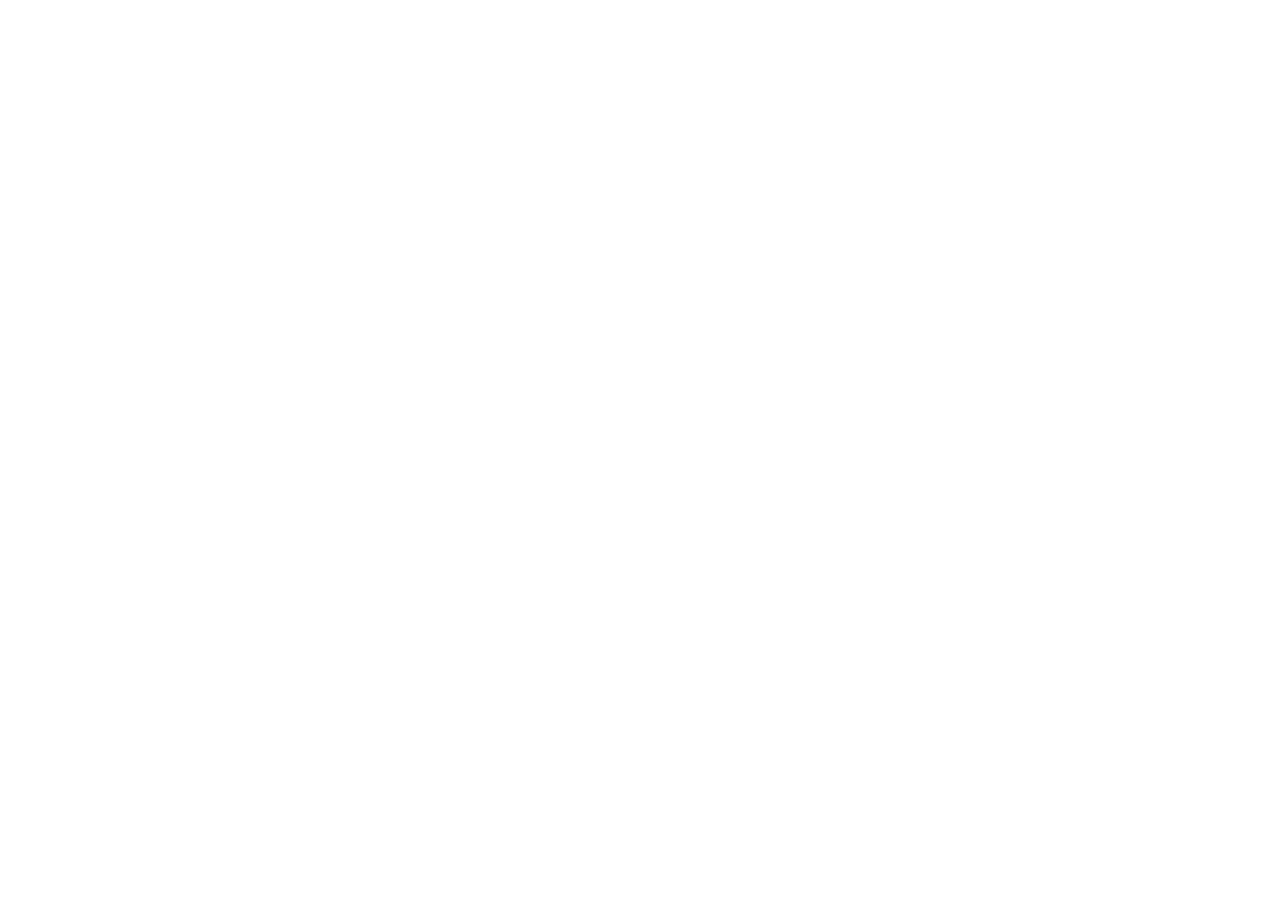
==== landingpage.html @ 5c37bd12 "Created HTML and CSS base files" ====
<!DOCTYPE html>
<html lang="en">
<head>
    <meta charset="UTF-8">
    <meta http-equiv="X-UA-Compatible" content="IE=edge">
    <meta name="viewport" content="width=device-width, initial-scale=1.0">
    <link rel='stylesheet' href="stylesheets.css"/>
    <title>Main</title>
</head>
<body>
    
</body>
</html>
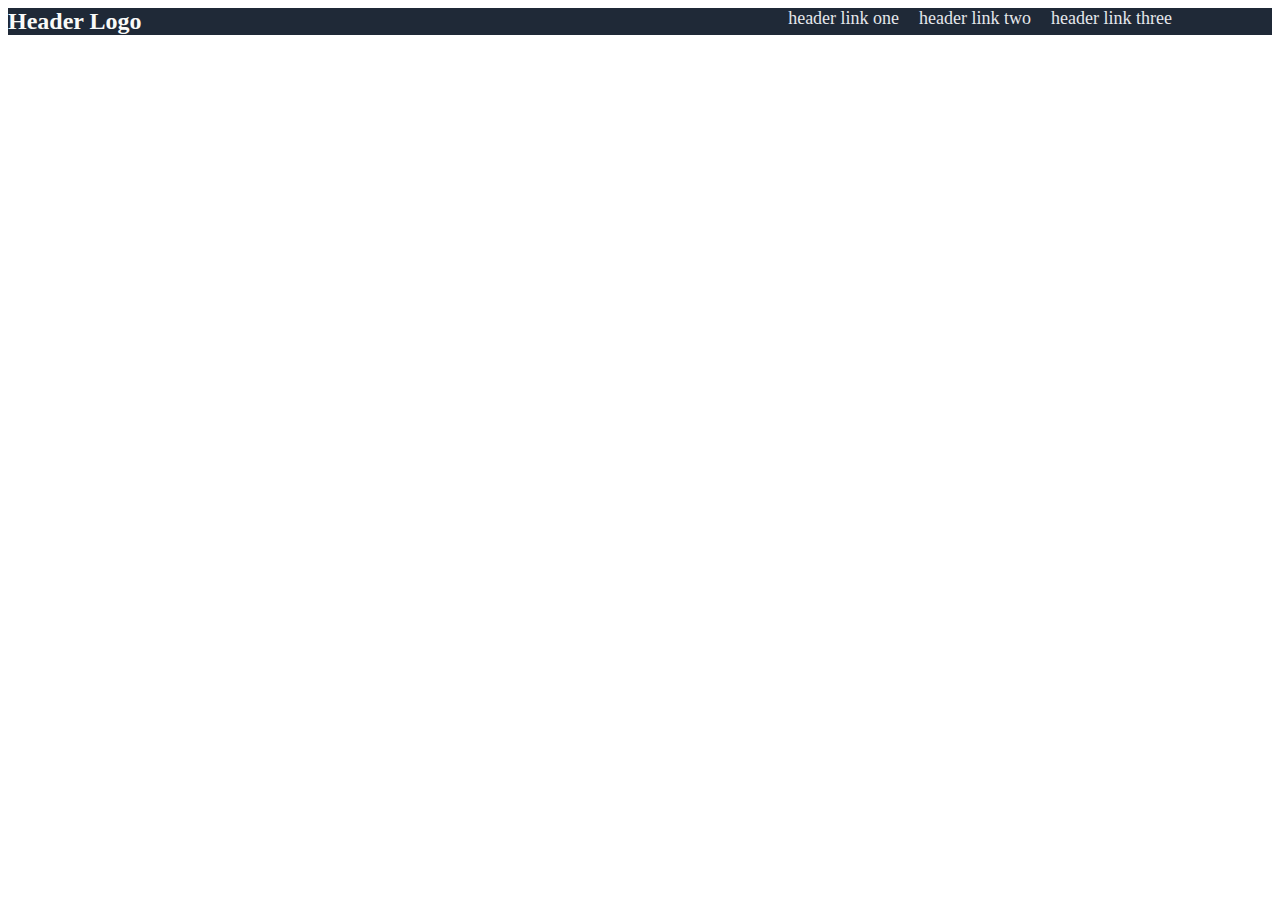
==== commit 0cd92246: "Preliminary work on uppermost part of  header and its stylesheet" ====
--- a/landingpage.html
+++ b/landingpage.html
@@ -8,6 +8,15 @@
     <title>Main</title>
 </head>
 <body>
+    <div class="header">
+        <div class="header-logo">Header Logo</div>
+        <div class="header-link">
+            <div class="header-link-one">header link one</div>
+            <div class="header-link-two">header link two</div>
+            <div class="header-link-three">header link three</div>
+        </div>
+
+    </div>
     
 </body>
 </html>--- a/stylesheets.css
+++ b/stylesheets.css
@@ -0,0 +1,25 @@
+.header{
+    background-color: #1f2937;
+    font-size: 24px;
+    font-weight: 800;
+    color: #f9faf8;
+    display: flex;
+    justify-content: space-between;
+
+}
+
+.header-link{
+    font-size: 18px;
+    font-weight: normal;
+    color: #e5e7eb;
+    display: flex;
+    justify-content: flex-start;
+}
+.header-link-three{
+
+    margin-right: 100px;
+}
+.header-link-three,
+.header-link-two{
+    margin-left: 20px;
+}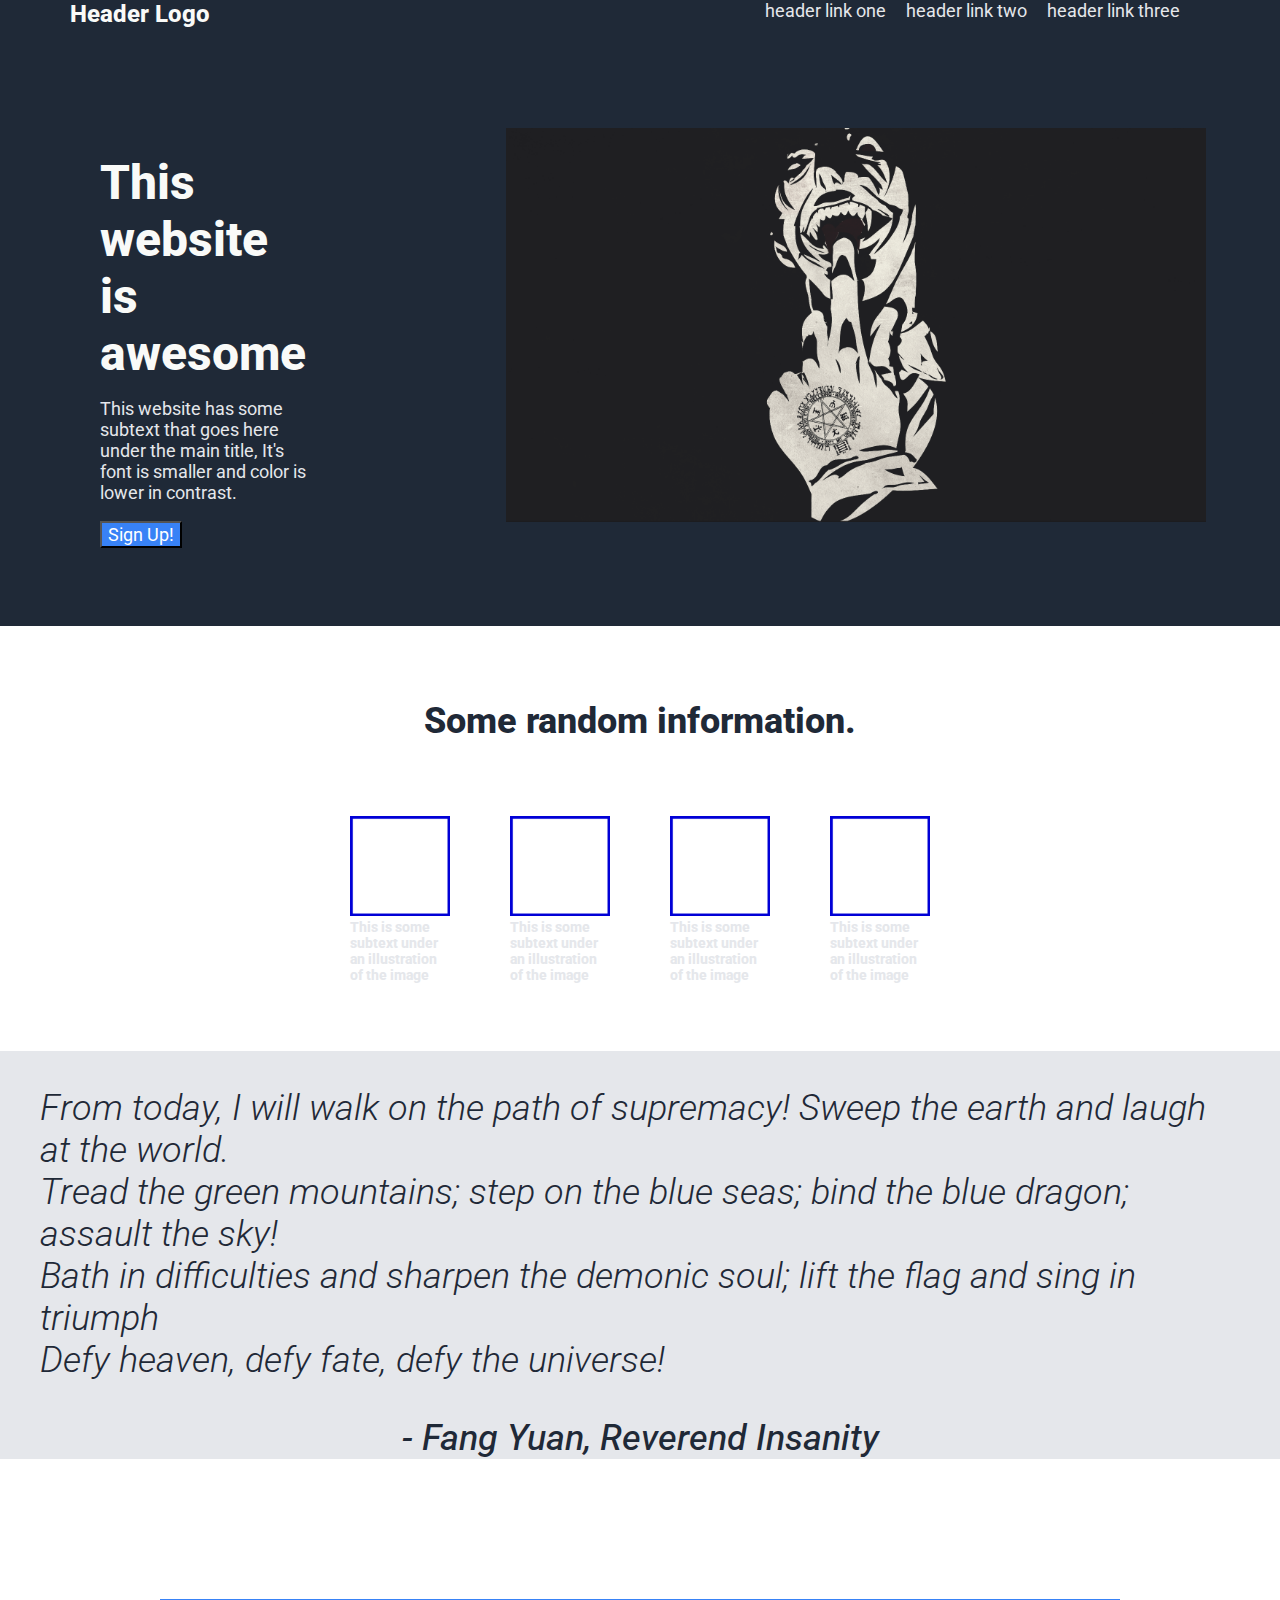
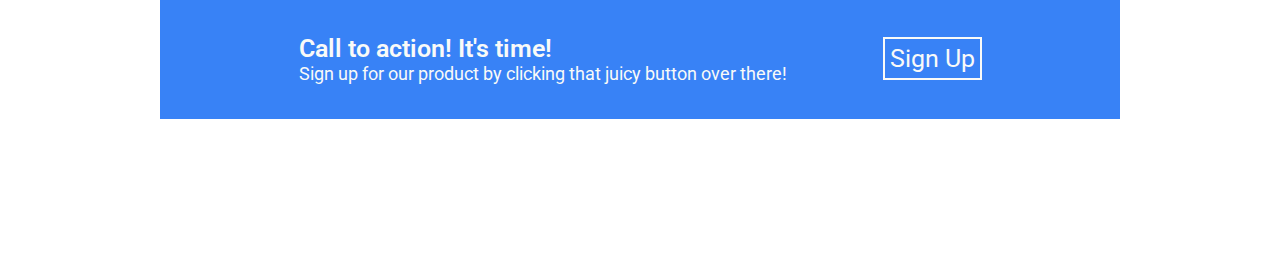
==== commit dd133681: "Finishing touch remaining" ====
--- a/landingpage.html
+++ b/landingpage.html
@@ -1,6 +1,9 @@
 <!DOCTYPE html>
 <html lang="en">
 <head>
+    <link rel="preconnect" href="https://fonts.googleapis.com">
+    <link rel="preconnect" href="https://fonts.gstatic.com" crossorigin>
+    <link href="https://fonts.googleapis.com/css2?family=Roboto:ital,wght@0,100;0,300;0,400;0,500;0,700;0,900;1,100;1,300;1,400;1,500;1,700;1,900&display=swap" rel="stylesheet"> 
     <meta charset="UTF-8">
     <meta http-equiv="X-UA-Compatible" content="IE=edge">
     <meta name="viewport" content="width=device-width, initial-scale=1.0">
@@ -15,8 +18,76 @@
             <div class="header-link-two">header link two</div>
             <div class="header-link-three">header link three</div>
         </div>
+    </div>
+    <div class="hero">
+        <div class="heading">
+            <div class= "upper-heading">
+                <p>This website is awesome</p>
+            </div>
+            <div class="under-heading">
+                <p>This website has some subtext that goes here under 
+                    the main title, It's font is smaller and color is lower 
+                    in contrast.
+                </p>
+            </div>
+            <button type="button" class="button">Sign Up!</button> 
+        </div>
+        <div class="pimage">
+            <img src="placeholder.png" style="width: 700px;height:auto;">
+        </div>
+    </div>
+    <div class="call">
+        <div class="call_heading">
+            <p>Some random information.</p>
+        </div>
+        <div class=call_img_container>
+            <div class= call_img>
+                <div class=img-one>
+                    <img src="canvas.jpg" class="canvas" >
+                    <figcaption class="caption">This is some subtext under an illustration of the image</figcaption>
+                </div>
+                <div class="img-two">
+                    <img src="canvas.jpg" class="canvas">
+                    <figcaption class="caption">This is some subtext under an illustration of the image</figcaption>
+                </div>
+                <div class="img-three">
+                    <img src="canvas.jpg" class="canvas">
+                    <figcaption class="caption">This is some subtext under an illustration of the image </figcaption>
+                </div>
+                <div class="img-four">
+                    <img src="canvas.jpg" class="canvas">
+                    <figcaption class="caption"> This is some subtext under an illustration of the image </figcaption>
+                </div>
+            </div>
+        </div>
+    </div>
+    <figure class="quotes">
+        <blockquote>
+            From today, I will walk on the path of supremacy! Sweep the earth and laugh at the world.<br>
 
+            Tread the green mountains; step on the blue seas; bind the blue dragon; assault the sky!<br>
+
+            Bath in difficulties and sharpen the demonic soul; lift the flag and sing in triumph<br> 
+            Defy heaven, defy fate, defy the universe!
+        </blockquote>
+        <div id="extra-div">
+            <figcaption id="author">
+                - Fang Yuan,&nbsp<cite>  Reverend Insanity </cite>
+            </figcaption>
+        </div>
+    </figure>
+    <div class="call-to-action">
+        <div class="cta-box">
+            <div class=cta-text>
+                <div class=cta-text-one>Call to action! It's time! </div>
+                <div class=cta-text-two>Sign up for our product by clicking that juicy button over there!</div>
+            </div>
+            <div class=cta-button>
+                <button id=cta_button>Sign Up</button>
+            </div>
+        </div>
     </div>
+ 
     
 </body>
 </html>--- a/stylesheets.css
+++ b/stylesheets.css
@@ -1,11 +1,20 @@
+*{
+    font-family: 'Roboto', sans-serif;
+}
+
 .header{
     background-color: #1f2937;
     font-size: 24px;
     font-weight: 800;
     color: #f9faf8;
+    width: 100%;
     display: flex;
     justify-content: space-between;
 
+}
+.header-logo{
+    background-color: #1f2937;
+    margin-left: 70px;
 }
 
 .header-link{
@@ -15,6 +24,7 @@
     display: flex;
     justify-content: flex-start;
 }
+
 .header-link-three{
 
     margin-right: 100px;
@@ -22,4 +32,166 @@
 .header-link-three,
 .header-link-two{
     margin-left: 20px;
+}
+.hero{
+    background-color: #1f2937;
+    display: flex;
+    align-items: center;
+    min-width: 0;
+    width: 100%;
+}
+.heading{
+    margin-left: 100px;
+    flex-direction: column;
+    display: flex;
+    align-items: flex-start;
+
+}
+.upper-heading{
+    font-size: 48px;
+    font-weight: 800;
+    color: #f9faf8;
+}
+.under-heading{
+    font-size: 18px;
+    margin-top: -50px;
+    color: #e5e7eb;
+}
+.pimage{
+    margin-top: 100px;
+    margin-left: 200px;
+    margin-right: 300px;
+    margin-bottom: 100px;
+    object-fit: contain;
+    min-width: auto;
+    max-width: 60%;
+    height: auto
+}
+
+
+.button{
+    background-color: #3882F6;
+    font-size: 18px;
+    color: white;
+}
+
+.call{
+    display: flex;
+    justify-content: space-evenly;
+    flex-direction: column;
+    font-size: 36px;
+    font-weight: 800;
+    color: #1f2937;
+    min-height: 425px;
+}
+
+.call_heading{
+    display: flex;
+    justify-content: flex-start;
+    align-self: center;
+}
+
+.call_img_container
+{
+    font-size: 14px;
+    color: #e5e7eb;
+    display:flex;
+    justify-content: center;
+
+}
+.call_img 
+{
+    margin-top: -30px;
+    display: flex;
+    justify-content:  center;
+    width: 900px;
+}
+
+.canvas
+{
+    margin: 30px 30px 0px 30px;
+    width: 100px; 
+    height: auto;   
+}
+
+.caption
+{
+    width: 100px;
+    height: auto;
+    margin: 0px 30px 30px 30px;
+}
+
+.quotes
+{
+    font-size: 36px;
+    font-style: italic;
+    font-weight: 300;
+    color: #1f2937;
+    background-color: #e5e7eb;
+    display: flex;
+    flex-direction: column;
+    align-items: center;
+    justify-content: center;
+    min-height: 400px;
+    min-width: 400px;
+    width: 100%;
+    height: 100%;
+    margin: 0;
+}
+
+
+#author{
+    display: flex;
+    justify-content: flex-end;
+    align-items: center;
+    width: 100%;
+    height: 100%;
+    font-weight: 450;
+}
+
+body{
+    margin: 0;
+}
+
+.call-to-action{
+    min-height: 400px;
+    min-width: 400px;
+    height: 400px;
+    display: flex;
+    align-items: center;
+    justify-content: center;
+}
+.cta-box
+{
+    background-color: #3882F6;
+    height: 30%;
+    width: 75%;
+    display: flex;
+    flex-direction: row;
+    align-items: center;
+    justify-content: center;
+}
+
+.cta-text
+{
+    display: flex;
+    margin-right: 10%;
+    flex-direction: column;
+    color:#f9faf8;
+}
+.cta-text-one{
+    font-weight: 600;
+    font-size: 25px;
+}
+.cta-text-two{
+    font-size: 18px;
+}
+#cta_button
+{
+    background-color: #3882F6;
+    border: 2px #f9faf8;
+    border-style: solid;
+    padding: 5px;
+    color:#f9faf8;
+    font-size: 25px;
 }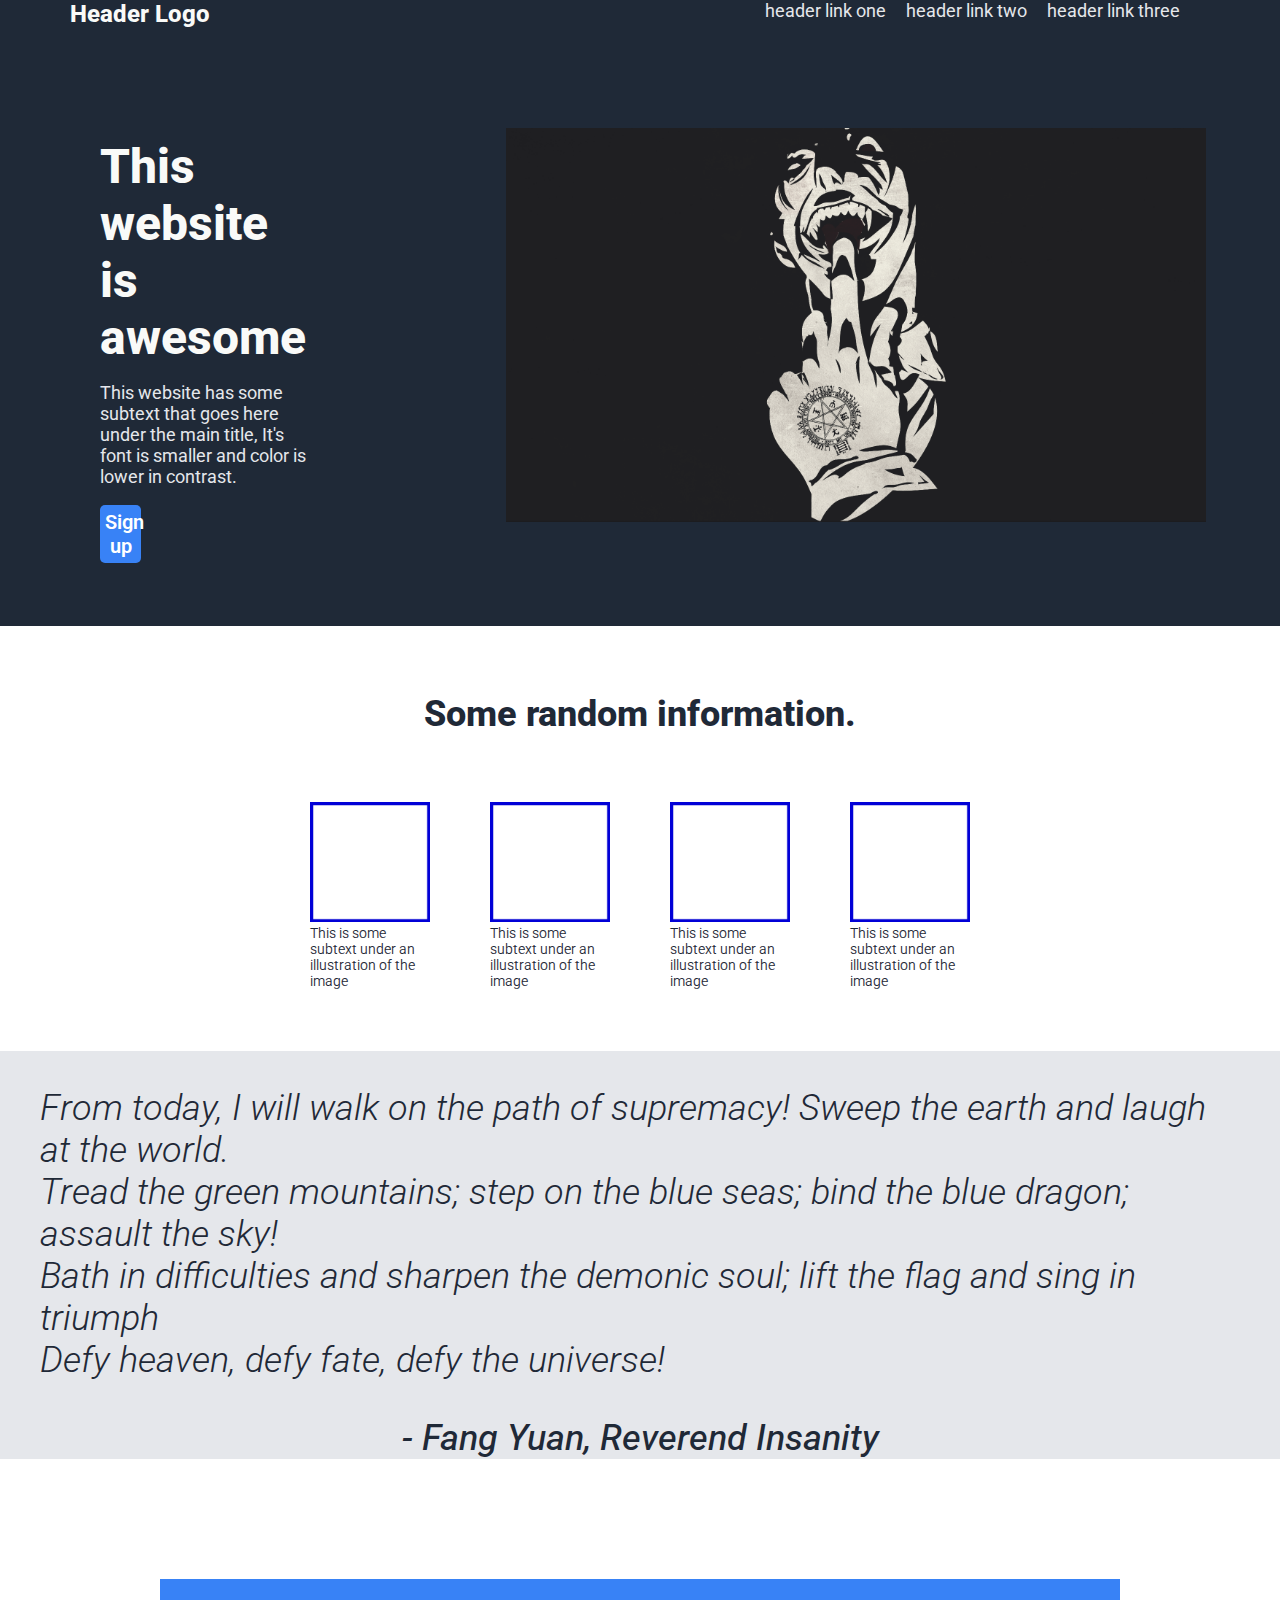
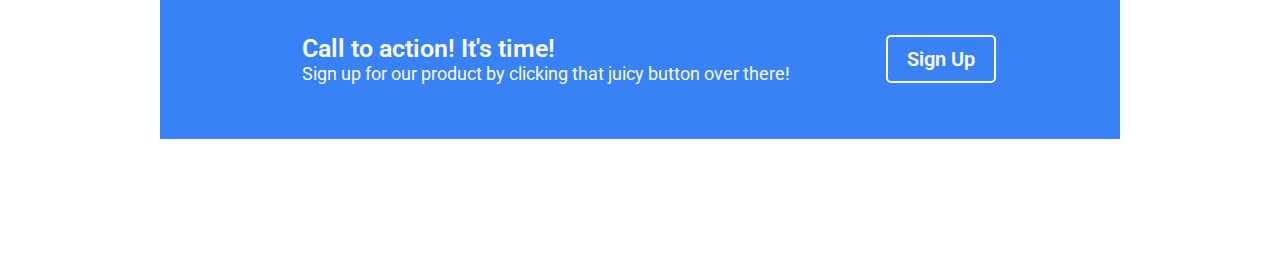
==== commit 4def8723: "Added even more finishing touches" ====
--- a/landingpage.html
+++ b/landingpage.html
@@ -30,7 +30,7 @@
                     in contrast.
                 </p>
             </div>
-            <button type="button" class="button">Sign Up!</button> 
+            <button type="button" class="sbutton">Sign up</button> 
         </div>
         <div class="pimage">
             <img src="placeholder.png" style="width: 700px;height:auto;">
--- a/stylesheets.css
+++ b/stylesheets.css
@@ -69,10 +69,17 @@
 }
 
 
-.button{
+.sbutton{
+    border: 0px;
+    text-align: center;
+    border-radius: 5px;
+    padding:5px ;
+    height: 10%;
+    width: 20%;
     background-color: #3882F6;
-    font-size: 18px;
+    font-size: 20px;
     color: white;
+    font-weight: 600;
 }
 
 .call{
@@ -110,15 +117,17 @@
 .canvas
 {
     margin: 30px 30px 0px 30px;
-    width: 100px; 
+    width: 120px; 
     height: auto;   
 }
 
 .caption
 {
-    width: 100px;
+    width: 120px;
     height: auto;
     margin: 0px 30px 30px 30px;
+    color: #1f2937;
+    font-weight: 350;
 }
 
 .quotes
@@ -154,7 +163,7 @@
 }
 
 .call-to-action{
-    min-height: 400px;
+    min-height: 200px;
     min-width: 400px;
     height: 400px;
     display: flex;
@@ -164,7 +173,7 @@
 .cta-box
 {
     background-color: #3882F6;
-    height: 30%;
+    height: 40%;
     width: 75%;
     display: flex;
     flex-direction: row;
@@ -189,9 +198,13 @@
 #cta_button
 {
     background-color: #3882F6;
+    border-radius: 5px;
     border: 2px #f9faf8;
     border-style: solid;
-    padding: 5px;
+    padding: 10px;
+    width: 120%;
+    height: 60%;
     color:#f9faf8;
-    font-size: 25px;
+    font-size: 20px;
+    font-weight: 600;
 }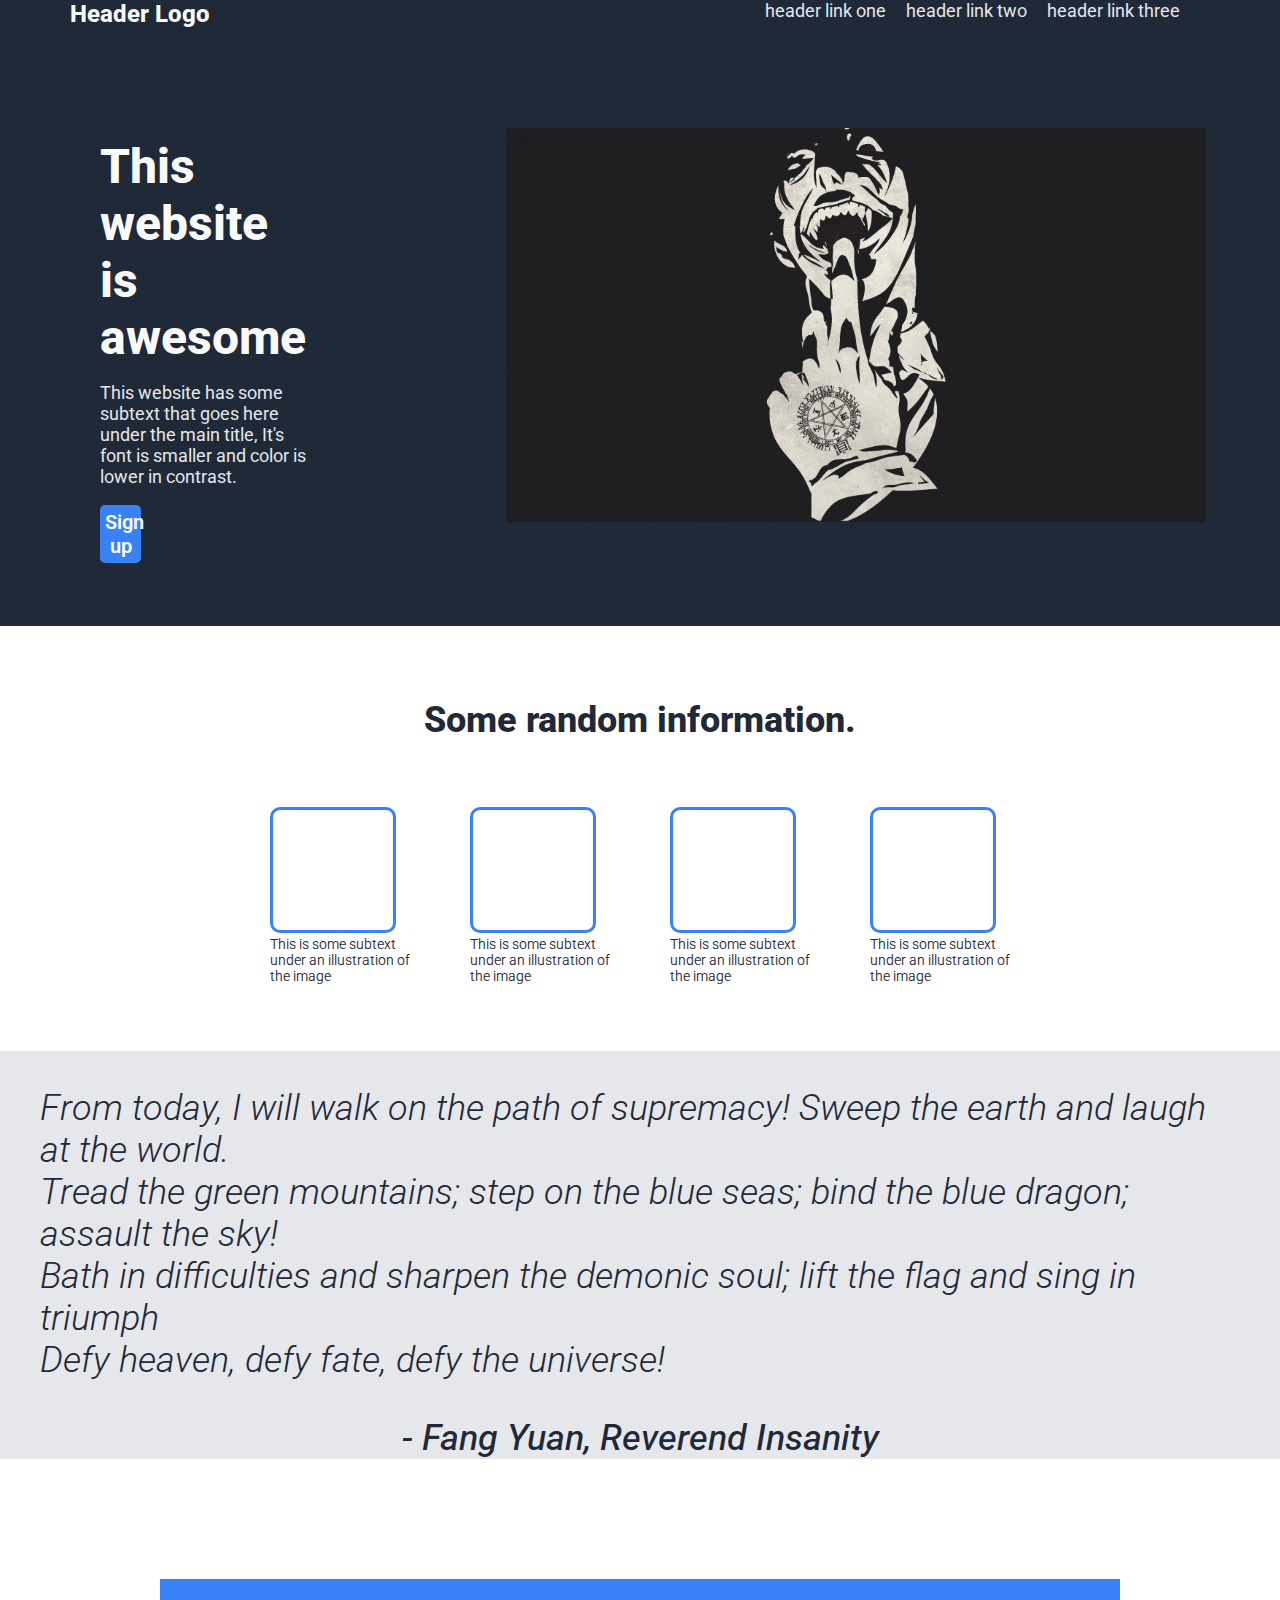
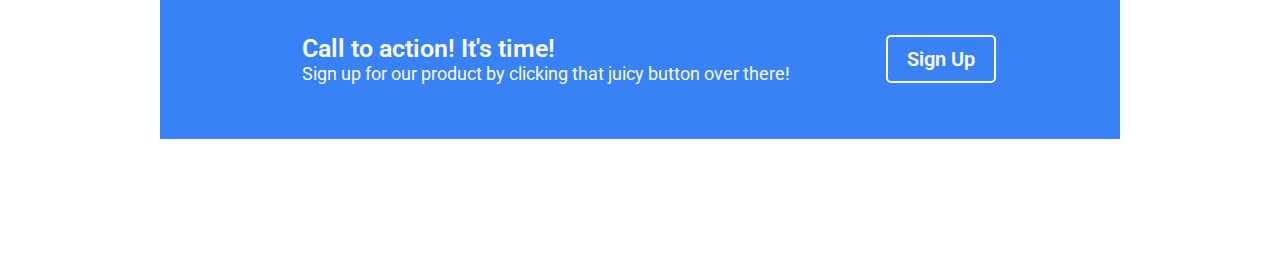
==== commit c6f25167: "Changed call to information and fixed illustration" ====
--- a/landingpage.html
+++ b/landingpage.html
@@ -36,12 +36,12 @@
             <img src="placeholder.png" style="width: 700px;height:auto;">
         </div>
     </div>
-    <div class="call">
-        <div class="call_heading">
+    <div class="info">
+        <div class="info_heading">
             <p>Some random information.</p>
         </div>
-        <div class=call_img_container>
-            <div class= call_img>
+        <div class=info_img_container>
+            <div class= info_img>
                 <div class=img-one>
                     <img src="canvas.jpg" class="canvas" >
                     <figcaption class="caption">This is some subtext under an illustration of the image</figcaption>
--- a/stylesheets.css
+++ b/stylesheets.css
@@ -82,9 +82,10 @@
     font-weight: 600;
 }
 
-.call{
-    display: flex;
-    justify-content: space-evenly;
+.info{
+    display: flex;
+    align-items: center;
+    justify-content: center;
     flex-direction: column;
     font-size: 36px;
     font-weight: 800;
@@ -92,13 +93,13 @@
     min-height: 425px;
 }
 
-.call_heading{
+.info_heading{
     display: flex;
     justify-content: flex-start;
     align-self: center;
 }
 
-.call_img_container
+.info_img_container
 {
     font-size: 14px;
     color: #e5e7eb;
@@ -106,9 +107,8 @@
     justify-content: center;
 
 }
-.call_img 
-{
-    margin-top: -30px;
+.info_img 
+{
     display: flex;
     justify-content:  center;
     width: 900px;
@@ -117,13 +117,17 @@
 .canvas
 {
     margin: 30px 30px 0px 30px;
-    width: 120px; 
-    height: auto;   
+    width: 100px; 
+    height: auto; 
+    border-radius: 10px;
+    border: 3.5px #3882F6;
+    border-style: solid;
+    padding: 10px;  
 }
 
 .caption
 {
-    width: 120px;
+    width: 140px;
     height: auto;
     margin: 0px 30px 30px 30px;
     color: #1f2937;
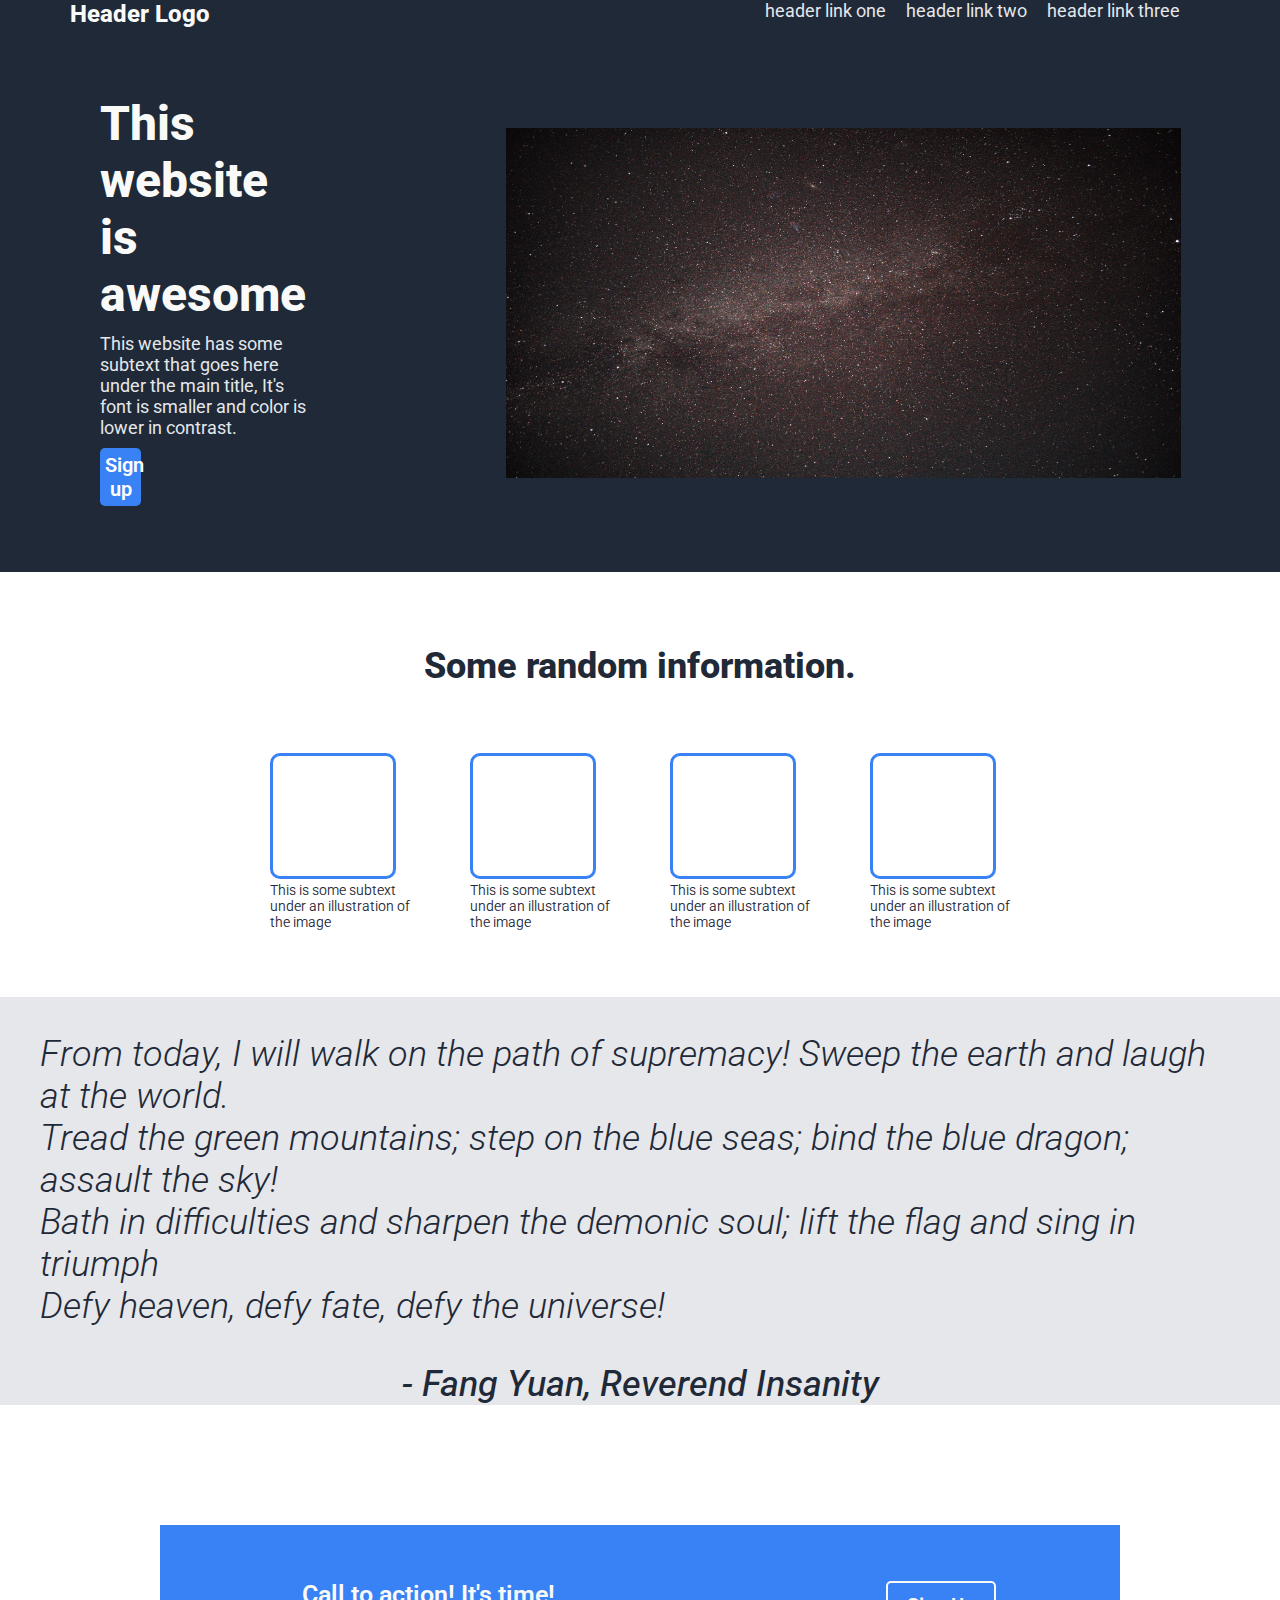
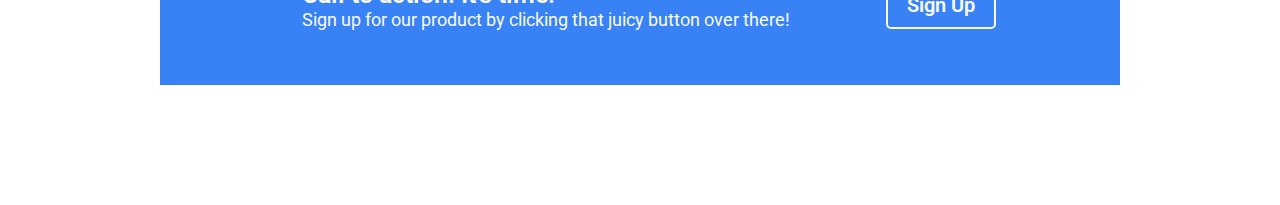
==== commit d0102848: "Final touches done for the foreseable future" ====
--- a/landingpage.html
+++ b/landingpage.html
@@ -22,18 +22,18 @@
     <div class="hero">
         <div class="heading">
             <div class= "upper-heading">
-                <p>This website is awesome</p>
+                <div>This website is awesome</div>
             </div>
             <div class="under-heading">
-                <p>This website has some subtext that goes here under 
+                <div>This website has some subtext that goes here under 
                     the main title, It's font is smaller and color is lower 
                     in contrast.
-                </p>
+                </div>
             </div>
             <button type="button" class="sbutton">Sign up</button> 
         </div>
         <div class="pimage">
-            <img src="placeholder.png" style="width: 700px;height:auto;">
+            <img src="placeholder.png" style="width: 675px;height:350px;">
         </div>
     </div>
     <div class="info">
--- a/stylesheets.css
+++ b/stylesheets.css
@@ -42,30 +42,32 @@
 }
 .heading{
     margin-left: 100px;
+    max-width: 400px;
     flex-direction: column;
     display: flex;
     align-items: flex-start;
 
 }
 .upper-heading{
+    display: flex;
+    min-width: 100px;
+    align-items: flex-end;
     font-size: 48px;
     font-weight: 800;
     color: #f9faf8;
 }
 .under-heading{
     font-size: 18px;
-    margin-top: -50px;
+    margin-top: 10px;
+    margin-bottom: 10px;
     color: #e5e7eb;
 }
 .pimage{
     margin-top: 100px;
     margin-left: 200px;
     margin-right: 300px;
-    margin-bottom: 100px;
-    object-fit: contain;
-    min-width: auto;
-    max-width: 60%;
-    height: auto
+    margin-bottom: 90px;
+    border-radius: 10px;
 }
 
 
